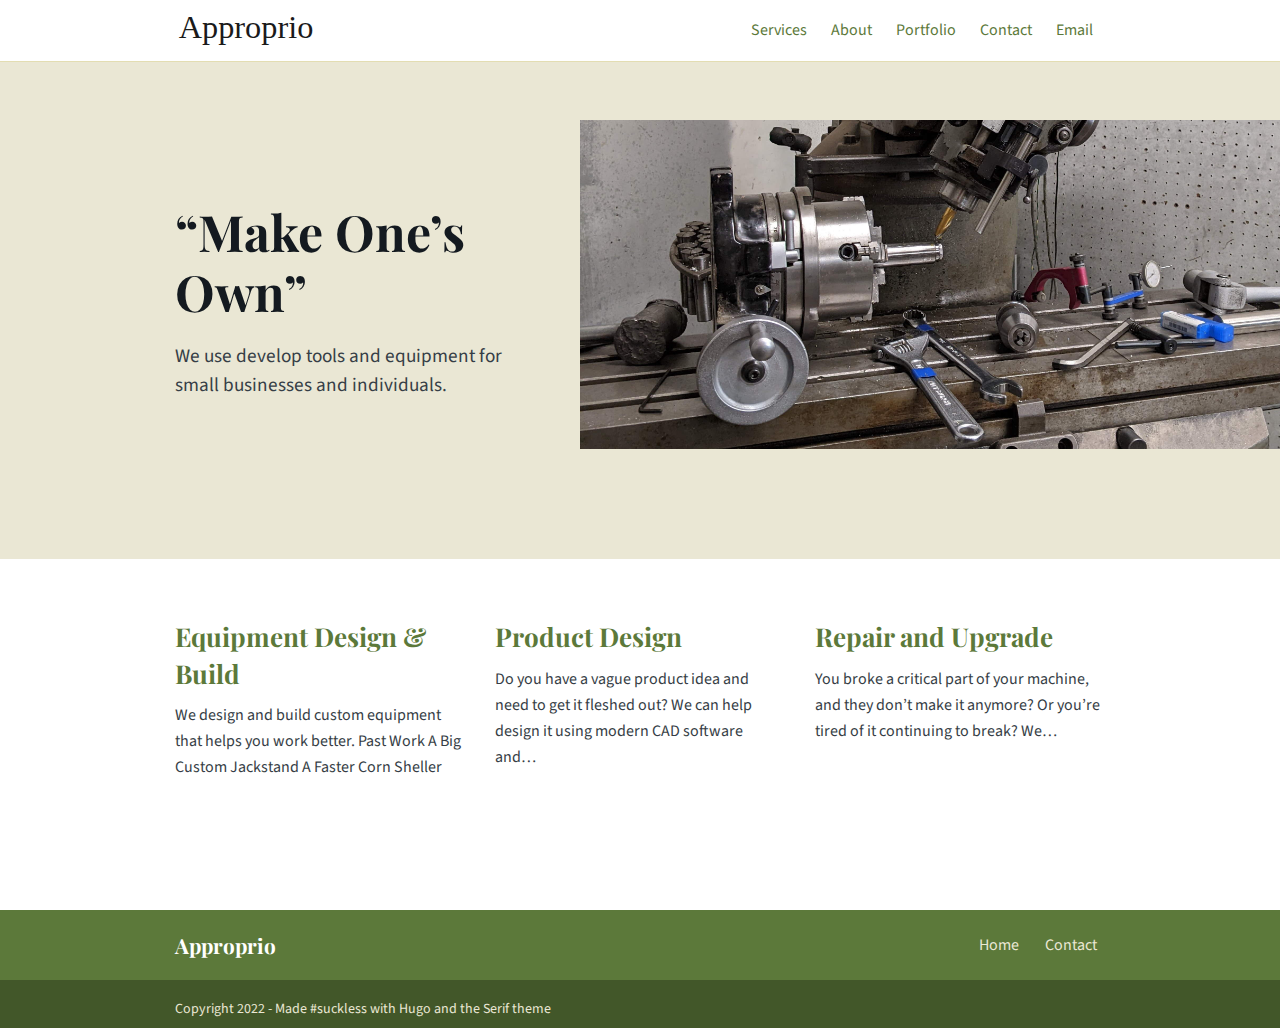
==== index.html @ d51fa797 "deploy: dc392de8e1c708c52416d9e544c1f0b780771f82" ====
<!doctype html><html lang=en><head><meta name=generator content="Hugo 0.101.0"><meta charset=utf-8><meta http-equiv=x-ua-compatible content="ie=edge"><title>Approprio - Appropriate Technology for You</title><meta name=viewport content="width=device-width,initial-scale=1"><link rel=icon type=image/png href=/favicon-32x32.svg><link rel=preconnect href=https://fonts.googleapis.com><link rel=preconnect href=https://fonts.gstatic.com crossorigin><link href="https://fonts.googleapis.com/css2?family=Playfair+Display:wght@600&family=Source+Sans+Pro:wght@400;700&display=swap" rel=stylesheet><link rel=stylesheet href=/css/style.min.622f250b2b0561e1a875d28c31060bc2ea43c893a5f21b899d316a22cc2e5000.css><meta name=description content="We develop tools and equipment for local businesses."><meta property="og:title" content="Approprio - Appropriate Technology for You"><meta property="og:type" content="website"><meta property="og:url" content="https://example.com/"><meta property="og:image" content="https://www.zerostatic.io/theme/hugo-serif/hugo-serif-screenshot.png"><meta property="og:description" content="We develop tools and equipment for local businesses."><meta name=twitter:card content="summary"><meta name=twitter:site content="@zerostaticio"><meta name=twitter:creator content="@zerostaticio"></head><body class='page page-home'><div id=main-menu-mobile class=main-menu-mobile><ul><li class=menu-item-services><a href=/services/><span>Services</span></a></li><li class=menu-item-about><a href=/about/><span>About</span></a></li><li class=menu-item-portfolio><a href=/portfolio/><span>Portfolio</span></a></li><li class=menu-item-contact><a href=/contact/><span>Contact</span></a></li><li class=menu-item-email><a href=mailto:thad@thadhughes.xyz><span>Email</span></a></li></ul></div><div class=wrapper><div class=header><div class=container><div class=logo><a href=https://example.com><img height=36px alt=Approprio src=/images/logo/logo.svg></a></div><div class=logo-mobile><a href=https://example.com><img height=36px alt=Approprio src=/images/logo/logo-mobile.svg></a></div><div id=main-menu class=main-menu><ul><li class=menu-item-services><a href=/services/><span>Services</span></a></li><li class=menu-item-about><a href=/about/><span>About</span></a></li><li class=menu-item-portfolio><a href=/portfolio/><span>Portfolio</span></a></li><li class=menu-item-contact><a href=/contact/><span>Contact</span></a></li><li class=menu-item-email><a href=mailto:thad@thadhughes.xyz><span>Email</span></a></li></ul></div><button id=toggle-main-menu-mobile class="hamburger hamburger--slider" type=button aria-label="Mobile Menu">
<span class=hamburger-box><span class=hamburger-inner></span></span></button></div></div><div class=intro><div class=container><div class="row justify-content-start"><div class="col-12 col-md-7 col-lg-6 order-2 order-md-1"><h1 id=make-ones-own>&ldquo;Make One&rsquo;s Own&rdquo;</h1><p>We use develop tools and equipment for small businesses and individuals.</p></div><div class="col-12 col-md-5 col-lg-6 order-1 order-md-2 position-relative"><img alt=Approprio class="intro-image intro-image-absolute intro-image-hide-mobile" src=/images/mill_tilt_crop.jpg></div></div></div></div><div class=strip><div class="container pt-6 pb-6 pb-md-10"><div class="row justify-content-start"><div class="col-12 col-md-4 mb-1"><div class="service service-summary"><div class=service-content><h2 class=service-title><a href=https://example.com/services/equipment/>Equipment Design & Build</a></h2><p>We design and build custom equipment that helps you work better.
Past Work A Big Custom Jackstand A Faster Corn Sheller</p></div></div></div><div class="col-12 col-md-4 mb-1"><div class="service service-summary"><div class=service-content><h2 class=service-title><a href=https://example.com/services/design/>Product Design</a></h2><p>Do you have a vague product idea and need to get it fleshed out? We can help design it using modern CAD software and…</p></div></div></div><div class="col-12 col-md-4 mb-1"><div class="service service-summary"><div class=service-content><h2 class=service-title><a href=https://example.com/services/reverse/>Repair and Upgrade</a></h2><p>You broke a critical part of your machine, and they don’t make it anymore? Or you’re tired of it continuing to break? We…</p></div></div></div></div></div></div></div><div class=footer><div class=container><div class=row><div class=col-12><div class=footer-inner><h3 class=footer-title>Approprio</h3><div id=footer-menu class=footer-menu><ul><li class=menu-item-home><a href=/><span>Home</span></a></li><li class=menu-item-contact><a href=/contact/><span>Contact</span></a></li></ul></div></div></div></div></div></div><div class=sub-footer><div class=container><div class=row><div class=col-12><div class=sub-footer-inner><div class=copyright>Copyright 2022 - Made #suckless with Hugo and the Serif theme</div></div></div></div></div></div><script type=text/javascript src=/js/scripts.min.8504133605a277da18f0d58cfd2e90d154962f4a961543a6e2f0a459a2d05462.js></script></body></html>
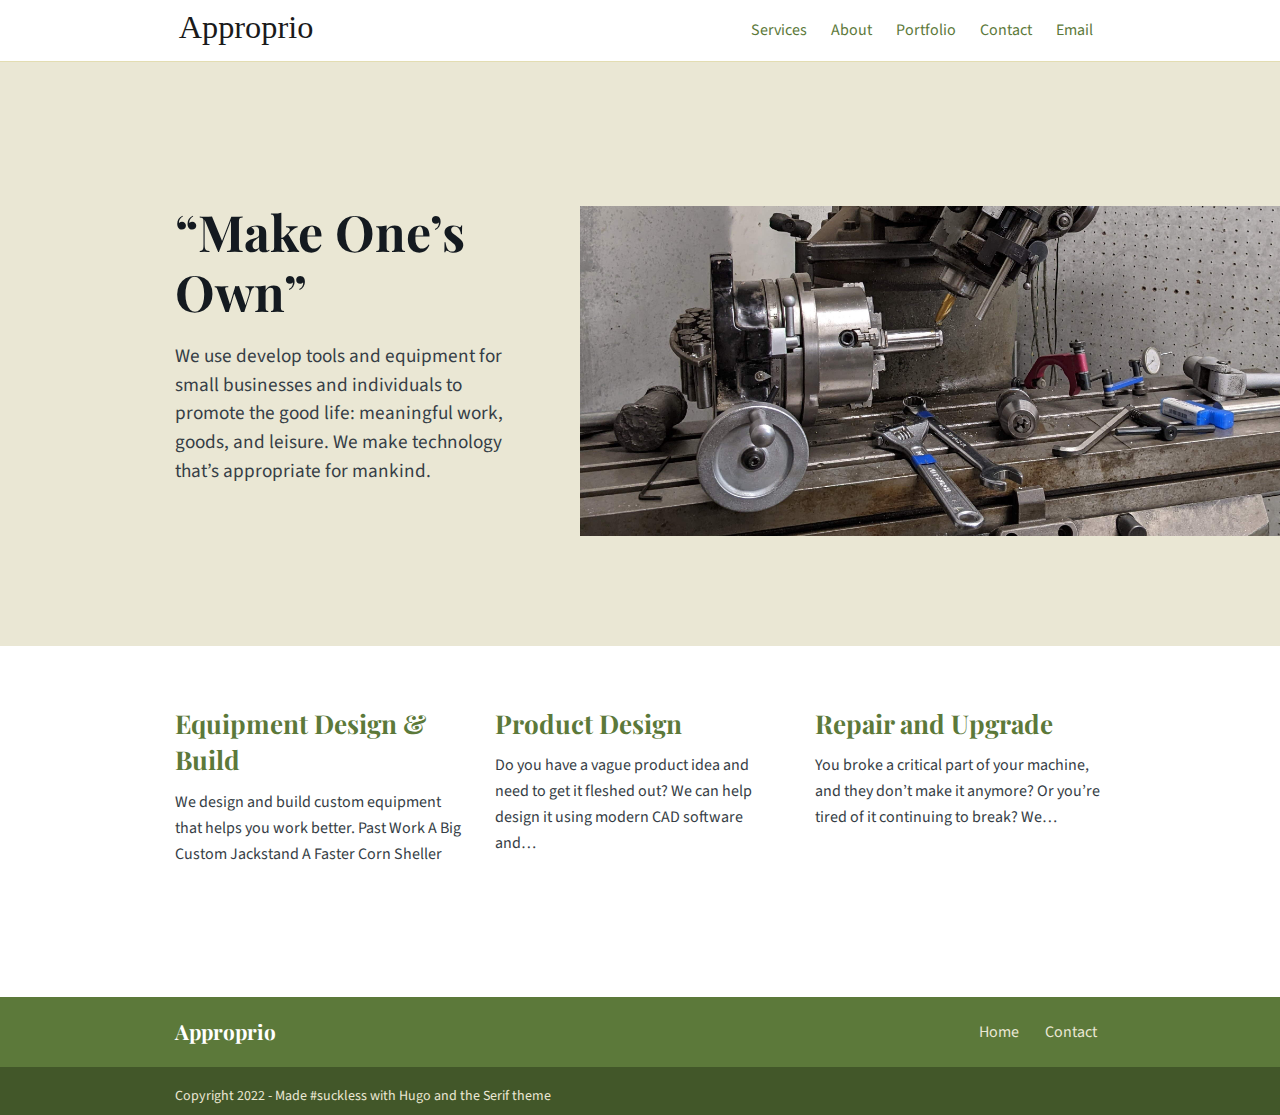
==== commit 5d5c5ea4: "deploy: ad0e25ebbb3a3624953e370df96e3f48544d94d1" ====
--- a/index.html
+++ b/index.html
@@ -1,3 +1,3 @@
-<!doctype html><html lang=en><head><meta name=generator content="Hugo 0.101.0"><meta charset=utf-8><meta http-equiv=x-ua-compatible content="ie=edge"><title>Approprio - Appropriate Technology for You</title><meta name=viewport content="width=device-width,initial-scale=1"><link rel=icon type=image/png href=/favicon-32x32.svg><link rel=preconnect href=https://fonts.googleapis.com><link rel=preconnect href=https://fonts.gstatic.com crossorigin><link href="https://fonts.googleapis.com/css2?family=Playfair+Display:wght@600&family=Source+Sans+Pro:wght@400;700&display=swap" rel=stylesheet><link rel=stylesheet href=/css/style.min.622f250b2b0561e1a875d28c31060bc2ea43c893a5f21b899d316a22cc2e5000.css><meta name=description content="We develop tools and equipment for local businesses."><meta property="og:title" content="Approprio - Appropriate Technology for You"><meta property="og:type" content="website"><meta property="og:url" content="https://example.com/"><meta property="og:image" content="https://www.zerostatic.io/theme/hugo-serif/hugo-serif-screenshot.png"><meta property="og:description" content="We develop tools and equipment for local businesses."><meta name=twitter:card content="summary"><meta name=twitter:site content="@zerostaticio"><meta name=twitter:creator content="@zerostaticio"></head><body class='page page-home'><div id=main-menu-mobile class=main-menu-mobile><ul><li class=menu-item-services><a href=/services/><span>Services</span></a></li><li class=menu-item-about><a href=/about/><span>About</span></a></li><li class=menu-item-portfolio><a href=/portfolio/><span>Portfolio</span></a></li><li class=menu-item-contact><a href=/contact/><span>Contact</span></a></li><li class=menu-item-email><a href=mailto:thad@thadhughes.xyz><span>Email</span></a></li></ul></div><div class=wrapper><div class=header><div class=container><div class=logo><a href=https://example.com><img height=36px alt=Approprio src=/images/logo/logo.svg></a></div><div class=logo-mobile><a href=https://example.com><img height=36px alt=Approprio src=/images/logo/logo-mobile.svg></a></div><div id=main-menu class=main-menu><ul><li class=menu-item-services><a href=/services/><span>Services</span></a></li><li class=menu-item-about><a href=/about/><span>About</span></a></li><li class=menu-item-portfolio><a href=/portfolio/><span>Portfolio</span></a></li><li class=menu-item-contact><a href=/contact/><span>Contact</span></a></li><li class=menu-item-email><a href=mailto:thad@thadhughes.xyz><span>Email</span></a></li></ul></div><button id=toggle-main-menu-mobile class="hamburger hamburger--slider" type=button aria-label="Mobile Menu">
-<span class=hamburger-box><span class=hamburger-inner></span></span></button></div></div><div class=intro><div class=container><div class="row justify-content-start"><div class="col-12 col-md-7 col-lg-6 order-2 order-md-1"><h1 id=make-ones-own>&ldquo;Make One&rsquo;s Own&rdquo;</h1><p>We use develop tools and equipment for small businesses and individuals.</p></div><div class="col-12 col-md-5 col-lg-6 order-1 order-md-2 position-relative"><img alt=Approprio class="intro-image intro-image-absolute intro-image-hide-mobile" src=/images/mill_tilt_crop.jpg></div></div></div></div><div class=strip><div class="container pt-6 pb-6 pb-md-10"><div class="row justify-content-start"><div class="col-12 col-md-4 mb-1"><div class="service service-summary"><div class=service-content><h2 class=service-title><a href=https://example.com/services/equipment/>Equipment Design & Build</a></h2><p>We design and build custom equipment that helps you work better.
-Past Work A Big Custom Jackstand A Faster Corn Sheller</p></div></div></div><div class="col-12 col-md-4 mb-1"><div class="service service-summary"><div class=service-content><h2 class=service-title><a href=https://example.com/services/design/>Product Design</a></h2><p>Do you have a vague product idea and need to get it fleshed out? We can help design it using modern CAD software and…</p></div></div></div><div class="col-12 col-md-4 mb-1"><div class="service service-summary"><div class=service-content><h2 class=service-title><a href=https://example.com/services/reverse/>Repair and Upgrade</a></h2><p>You broke a critical part of your machine, and they don’t make it anymore? Or you’re tired of it continuing to break? We…</p></div></div></div></div></div></div></div><div class=footer><div class=container><div class=row><div class=col-12><div class=footer-inner><h3 class=footer-title>Approprio</h3><div id=footer-menu class=footer-menu><ul><li class=menu-item-home><a href=/><span>Home</span></a></li><li class=menu-item-contact><a href=/contact/><span>Contact</span></a></li></ul></div></div></div></div></div></div><div class=sub-footer><div class=container><div class=row><div class=col-12><div class=sub-footer-inner><div class=copyright>Copyright 2022 - Made #suckless with Hugo and the Serif theme</div></div></div></div></div></div><script type=text/javascript src=/js/scripts.min.8504133605a277da18f0d58cfd2e90d154962f4a961543a6e2f0a459a2d05462.js></script></body></html>+<!doctype html><html lang=en><head><meta name=generator content="Hugo 0.101.0"><meta charset=utf-8><meta http-equiv=x-ua-compatible content="ie=edge"><title>Approprio - Appropriate Technology for You</title><meta name=viewport content="width=device-width,initial-scale=1"><link rel=icon type=image/png href=/favicon-32x32.svg><link rel=preconnect href=https://fonts.googleapis.com><link rel=preconnect href=https://fonts.gstatic.com crossorigin><link href="https://fonts.googleapis.com/css2?family=Playfair+Display:wght@600&family=Source+Sans+Pro:wght@400;700&display=swap" rel=stylesheet><link rel=stylesheet href=/css/style.min.622f250b2b0561e1a875d28c31060bc2ea43c893a5f21b899d316a22cc2e5000.css><meta name=description content="We develop tools and equipment for local businesses."><meta property="og:title" content="Approprio - Appropriate Technology for You"><meta property="og:type" content="website"><meta property="og:url" content="https://approprio.thadhughes.xyz/"><meta property="og:image" content="https://www.zerostatic.io/theme/hugo-serif/hugo-serif-screenshot.png"><meta property="og:description" content="We develop tools and equipment for local businesses."><meta name=twitter:card content="summary"><meta name=twitter:site content="@zerostaticio"><meta name=twitter:creator content="@zerostaticio"></head><body class='page page-home'><div id=main-menu-mobile class=main-menu-mobile><ul><li class=menu-item-services><a href=/services/><span>Services</span></a></li><li class=menu-item-about><a href=/about/><span>About</span></a></li><li class=menu-item-portfolio><a href=/portfolio/><span>Portfolio</span></a></li><li class=menu-item-contact><a href=/contact/><span>Contact</span></a></li><li class=menu-item-email><a href=mailto:thad@thadhughes.xyz><span>Email</span></a></li></ul></div><div class=wrapper><div class=header><div class=container><div class=logo><a href=https://approprio.thadhughes.xyz><img height=36px alt=Approprio src=/images/logo/logo.svg></a></div><div class=logo-mobile><a href=https://approprio.thadhughes.xyz><img height=36px alt=Approprio src=/images/logo/logo-mobile.svg></a></div><div id=main-menu class=main-menu><ul><li class=menu-item-services><a href=/services/><span>Services</span></a></li><li class=menu-item-about><a href=/about/><span>About</span></a></li><li class=menu-item-portfolio><a href=/portfolio/><span>Portfolio</span></a></li><li class=menu-item-contact><a href=/contact/><span>Contact</span></a></li><li class=menu-item-email><a href=mailto:thad@thadhughes.xyz><span>Email</span></a></li></ul></div><button id=toggle-main-menu-mobile class="hamburger hamburger--slider" type=button aria-label="Mobile Menu">
+<span class=hamburger-box><span class=hamburger-inner></span></span></button></div></div><div class=intro><div class=container><div class="row justify-content-start"><div class="col-12 col-md-7 col-lg-6 order-2 order-md-1"><h1 id=make-ones-own>&ldquo;Make One&rsquo;s Own&rdquo;</h1><p>We use develop tools and equipment for small businesses and individuals to promote the good life: meaningful work, goods, and leisure. We make technology that’s appropriate for mankind.</p></div><div class="col-12 col-md-5 col-lg-6 order-1 order-md-2 position-relative"><img alt=Approprio class="intro-image intro-image-absolute intro-image-hide-mobile" src=/images/mill_tilt_crop.jpg></div></div></div></div><div class=strip><div class="container pt-6 pb-6 pb-md-10"><div class="row justify-content-start"><div class="col-12 col-md-4 mb-1"><div class="service service-summary"><div class=service-content><h2 class=service-title><a href=https://approprio.thadhughes.xyz/services/equipment/>Equipment Design & Build</a></h2><p>We design and build custom equipment that helps you work better.
+Past Work A Big Custom Jackstand A Faster Corn Sheller</p></div></div></div><div class="col-12 col-md-4 mb-1"><div class="service service-summary"><div class=service-content><h2 class=service-title><a href=https://approprio.thadhughes.xyz/services/design/>Product Design</a></h2><p>Do you have a vague product idea and need to get it fleshed out? We can help design it using modern CAD software and…</p></div></div></div><div class="col-12 col-md-4 mb-1"><div class="service service-summary"><div class=service-content><h2 class=service-title><a href=https://approprio.thadhughes.xyz/services/reverse/>Repair and Upgrade</a></h2><p>You broke a critical part of your machine, and they don’t make it anymore? Or you’re tired of it continuing to break? We…</p></div></div></div></div></div></div></div><div class=footer><div class=container><div class=row><div class=col-12><div class=footer-inner><h3 class=footer-title>Approprio</h3><div id=footer-menu class=footer-menu><ul><li class=menu-item-home><a href=/><span>Home</span></a></li><li class=menu-item-contact><a href=/contact/><span>Contact</span></a></li></ul></div></div></div></div></div></div><div class=sub-footer><div class=container><div class=row><div class=col-12><div class=sub-footer-inner><div class=copyright>Copyright 2022 - Made #suckless with Hugo and the Serif theme</div></div></div></div></div></div><script type=text/javascript src=/js/scripts.min.8504133605a277da18f0d58cfd2e90d154962f4a961543a6e2f0a459a2d05462.js></script></body></html>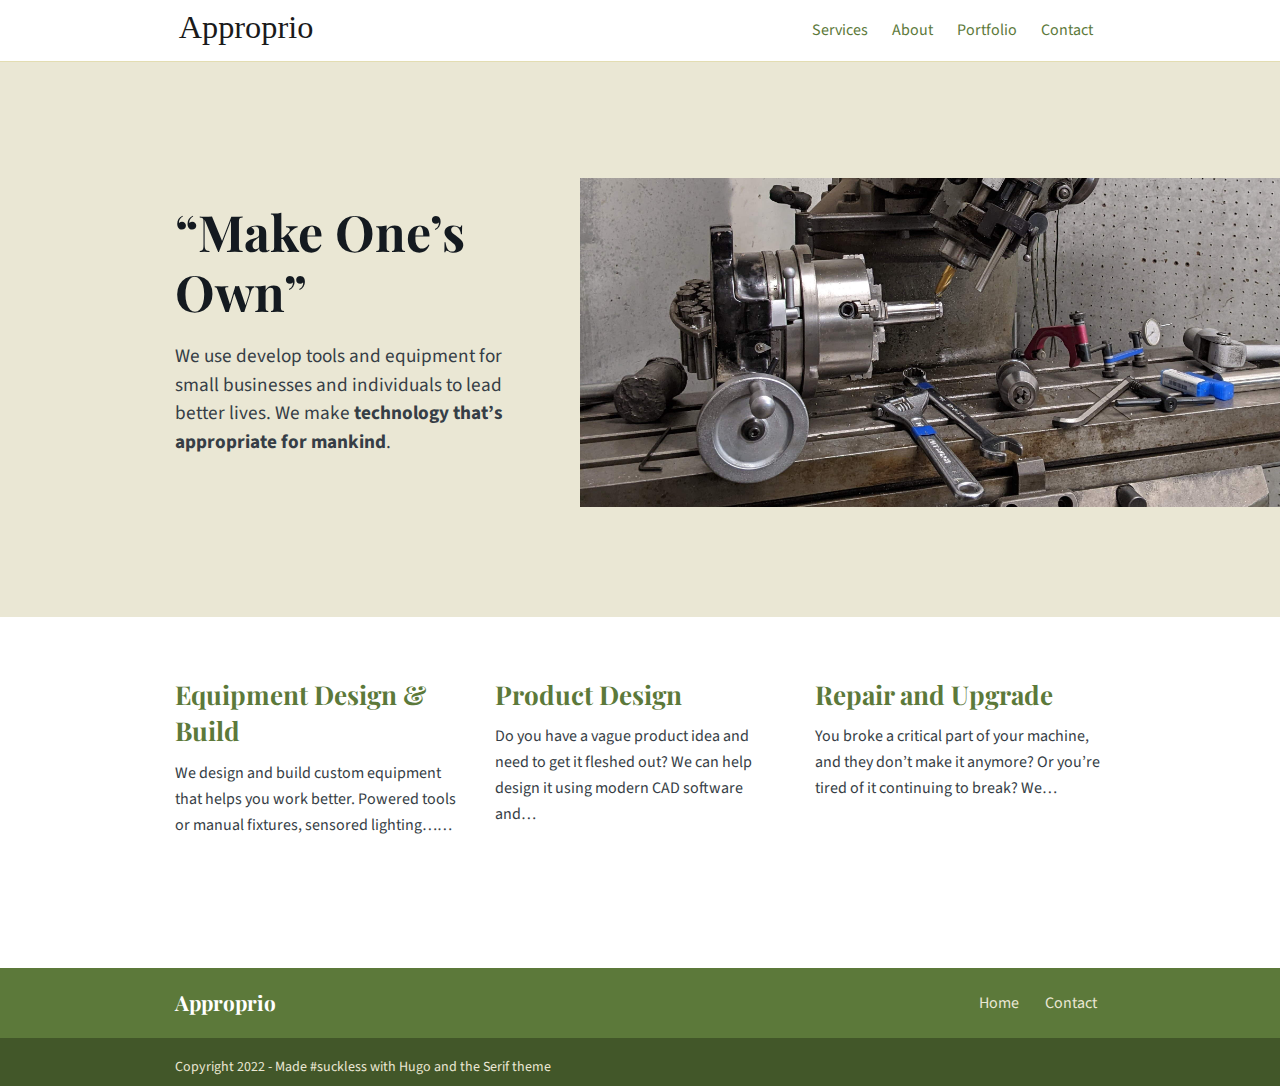
==== commit ad7cfb72: "deploy: 6ffe4aeefb3674e40fafed443b38d19ca2649853" ====
--- a/index.html
+++ b/index.html
@@ -1,3 +1,2 @@
-<!doctype html><html lang=en><head><meta name=generator content="Hugo 0.101.0"><meta charset=utf-8><meta http-equiv=x-ua-compatible content="ie=edge"><title>Approprio - Appropriate Technology for You</title><meta name=viewport content="width=device-width,initial-scale=1"><link rel=icon type=image/png href=/favicon-32x32.svg><link rel=preconnect href=https://fonts.googleapis.com><link rel=preconnect href=https://fonts.gstatic.com crossorigin><link href="https://fonts.googleapis.com/css2?family=Playfair+Display:wght@600&family=Source+Sans+Pro:wght@400;700&display=swap" rel=stylesheet><link rel=stylesheet href=/css/style.min.622f250b2b0561e1a875d28c31060bc2ea43c893a5f21b899d316a22cc2e5000.css><meta name=description content="We develop tools and equipment for local businesses."><meta property="og:title" content="Approprio - Appropriate Technology for You"><meta property="og:type" content="website"><meta property="og:url" content="https://approprio.thadhughes.xyz/"><meta property="og:image" content="https://www.zerostatic.io/theme/hugo-serif/hugo-serif-screenshot.png"><meta property="og:description" content="We develop tools and equipment for local businesses."><meta name=twitter:card content="summary"><meta name=twitter:site content="@zerostaticio"><meta name=twitter:creator content="@zerostaticio"></head><body class='page page-home'><div id=main-menu-mobile class=main-menu-mobile><ul><li class=menu-item-services><a href=/services/><span>Services</span></a></li><li class=menu-item-about><a href=/about/><span>About</span></a></li><li class=menu-item-portfolio><a href=/portfolio/><span>Portfolio</span></a></li><li class=menu-item-contact><a href=/contact/><span>Contact</span></a></li><li class=menu-item-email><a href=mailto:thad@thadhughes.xyz><span>Email</span></a></li></ul></div><div class=wrapper><div class=header><div class=container><div class=logo><a href=https://approprio.thadhughes.xyz><img height=36px alt=Approprio src=/images/logo/logo.svg></a></div><div class=logo-mobile><a href=https://approprio.thadhughes.xyz><img height=36px alt=Approprio src=/images/logo/logo-mobile.svg></a></div><div id=main-menu class=main-menu><ul><li class=menu-item-services><a href=/services/><span>Services</span></a></li><li class=menu-item-about><a href=/about/><span>About</span></a></li><li class=menu-item-portfolio><a href=/portfolio/><span>Portfolio</span></a></li><li class=menu-item-contact><a href=/contact/><span>Contact</span></a></li><li class=menu-item-email><a href=mailto:thad@thadhughes.xyz><span>Email</span></a></li></ul></div><button id=toggle-main-menu-mobile class="hamburger hamburger--slider" type=button aria-label="Mobile Menu">
-<span class=hamburger-box><span class=hamburger-inner></span></span></button></div></div><div class=intro><div class=container><div class="row justify-content-start"><div class="col-12 col-md-7 col-lg-6 order-2 order-md-1"><h1 id=make-ones-own>&ldquo;Make One&rsquo;s Own&rdquo;</h1><p>We use develop tools and equipment for small businesses and individuals to promote the good life: meaningful work, goods, and leisure. We make technology that’s appropriate for mankind.</p></div><div class="col-12 col-md-5 col-lg-6 order-1 order-md-2 position-relative"><img alt=Approprio class="intro-image intro-image-absolute intro-image-hide-mobile" src=/images/mill_tilt_crop.jpg></div></div></div></div><div class=strip><div class="container pt-6 pb-6 pb-md-10"><div class="row justify-content-start"><div class="col-12 col-md-4 mb-1"><div class="service service-summary"><div class=service-content><h2 class=service-title><a href=https://approprio.thadhughes.xyz/services/equipment/>Equipment Design & Build</a></h2><p>We design and build custom equipment that helps you work better.
-Past Work A Big Custom Jackstand A Faster Corn Sheller</p></div></div></div><div class="col-12 col-md-4 mb-1"><div class="service service-summary"><div class=service-content><h2 class=service-title><a href=https://approprio.thadhughes.xyz/services/design/>Product Design</a></h2><p>Do you have a vague product idea and need to get it fleshed out? We can help design it using modern CAD software and…</p></div></div></div><div class="col-12 col-md-4 mb-1"><div class="service service-summary"><div class=service-content><h2 class=service-title><a href=https://approprio.thadhughes.xyz/services/reverse/>Repair and Upgrade</a></h2><p>You broke a critical part of your machine, and they don’t make it anymore? Or you’re tired of it continuing to break? We…</p></div></div></div></div></div></div></div><div class=footer><div class=container><div class=row><div class=col-12><div class=footer-inner><h3 class=footer-title>Approprio</h3><div id=footer-menu class=footer-menu><ul><li class=menu-item-home><a href=/><span>Home</span></a></li><li class=menu-item-contact><a href=/contact/><span>Contact</span></a></li></ul></div></div></div></div></div></div><div class=sub-footer><div class=container><div class=row><div class=col-12><div class=sub-footer-inner><div class=copyright>Copyright 2022 - Made #suckless with Hugo and the Serif theme</div></div></div></div></div></div><script type=text/javascript src=/js/scripts.min.8504133605a277da18f0d58cfd2e90d154962f4a961543a6e2f0a459a2d05462.js></script></body></html>+<!doctype html><html lang=en><head><meta name=generator content="Hugo 0.101.0"><meta charset=utf-8><meta http-equiv=x-ua-compatible content="ie=edge"><title>Approprio - Appropriate Technology for You</title><meta name=viewport content="width=device-width,initial-scale=1"><link rel=icon type=image/png href=/favicon-32x32.svg><link rel=preconnect href=https://fonts.googleapis.com><link rel=preconnect href=https://fonts.gstatic.com crossorigin><link href="https://fonts.googleapis.com/css2?family=Playfair+Display:wght@600&family=Source+Sans+Pro:wght@400;700&display=swap" rel=stylesheet><link rel=stylesheet href=/css/style.min.622f250b2b0561e1a875d28c31060bc2ea43c893a5f21b899d316a22cc2e5000.css><meta name=description content="We develop tools and equipment for local businesses."><meta property="og:title" content="Approprio - Appropriate Technology for You"><meta property="og:type" content="website"><meta property="og:url" content="https://approprio.thadhughes.xyz/"><meta property="og:image" content="https://www.zerostatic.io/theme/hugo-serif/hugo-serif-screenshot.png"><meta property="og:description" content="We develop tools and equipment for local businesses."><meta name=twitter:card content="summary"><meta name=twitter:site content="@zerostaticio"><meta name=twitter:creator content="@zerostaticio"></head><body class='page page-home'><div id=main-menu-mobile class=main-menu-mobile><ul><li class=menu-item-services><a href=/services/><span>Services</span></a></li><li class=menu-item-about><a href=/about/><span>About</span></a></li><li class=menu-item-portfolio><a href=/portfolio/><span>Portfolio</span></a></li><li class=menu-item-contact><a href=/contact/><span>Contact</span></a></li></ul></div><div class=wrapper><div class=header><div class=container><div class=logo><a href=https://approprio.thadhughes.xyz><img height=36px alt=Approprio src=/images/logo/logo.svg></a></div><div class=logo-mobile><a href=https://approprio.thadhughes.xyz><img height=36px alt=Approprio src=/images/logo/logo.svg></a></div><div id=main-menu class=main-menu><ul><li class=menu-item-services><a href=/services/><span>Services</span></a></li><li class=menu-item-about><a href=/about/><span>About</span></a></li><li class=menu-item-portfolio><a href=/portfolio/><span>Portfolio</span></a></li><li class=menu-item-contact><a href=/contact/><span>Contact</span></a></li></ul></div><button id=toggle-main-menu-mobile class="hamburger hamburger--slider" type=button aria-label="Mobile Menu">
+<span class=hamburger-box><span class=hamburger-inner></span></span></button></div></div><div class=intro><div class=container><div class="row justify-content-start"><div class="col-12 col-md-7 col-lg-6 order-2 order-md-1"><h1 id=make-ones-own>&ldquo;Make One&rsquo;s Own&rdquo;</h1><p>We use develop tools and equipment for small businesses and individuals to lead better lives. We make <strong>technology that’s appropriate for mankind</strong>.</p></div><div class="col-12 col-md-5 col-lg-6 order-1 order-md-2 position-relative"><img alt=Approprio class="intro-image intro-image-absolute intro-image-hide-mobile" src=/images/mill_tilt_crop.jpg></div></div></div></div><div class=strip><div class="container pt-6 pb-6 pb-md-10"><div class="row justify-content-start"><div class="col-12 col-md-4 mb-1"><div class="service service-summary"><div class=service-content><h2 class=service-title><a href=https://approprio.thadhughes.xyz/services/equipment/>Equipment Design & Build</a></h2><p>We design and build custom equipment that helps you work better. Powered tools or manual fixtures, sensored lighting……</p></div></div></div><div class="col-12 col-md-4 mb-1"><div class="service service-summary"><div class=service-content><h2 class=service-title><a href=https://approprio.thadhughes.xyz/services/design/>Product Design</a></h2><p>Do you have a vague product idea and need to get it fleshed out? We can help design it using modern CAD software and…</p></div></div></div><div class="col-12 col-md-4 mb-1"><div class="service service-summary"><div class=service-content><h2 class=service-title><a href=https://approprio.thadhughes.xyz/services/reverse/>Repair and Upgrade</a></h2><p>You broke a critical part of your machine, and they don’t make it anymore? Or you’re tired of it continuing to break? We…</p></div></div></div></div></div></div></div><div class=footer><div class=container><div class=row><div class=col-12><div class=footer-inner><h3 class=footer-title>Approprio</h3><div id=footer-menu class=footer-menu><ul><li class=menu-item-home><a href=/><span>Home</span></a></li><li class=menu-item-contact><a href=/contact/><span>Contact</span></a></li></ul></div></div></div></div></div></div><div class=sub-footer><div class=container><div class=row><div class=col-12><div class=sub-footer-inner><div class=copyright>Copyright 2022 - Made #suckless with Hugo and the Serif theme</div></div></div></div></div></div><script type=text/javascript src=/js/scripts.min.8504133605a277da18f0d58cfd2e90d154962f4a961543a6e2f0a459a2d05462.js></script></body></html>